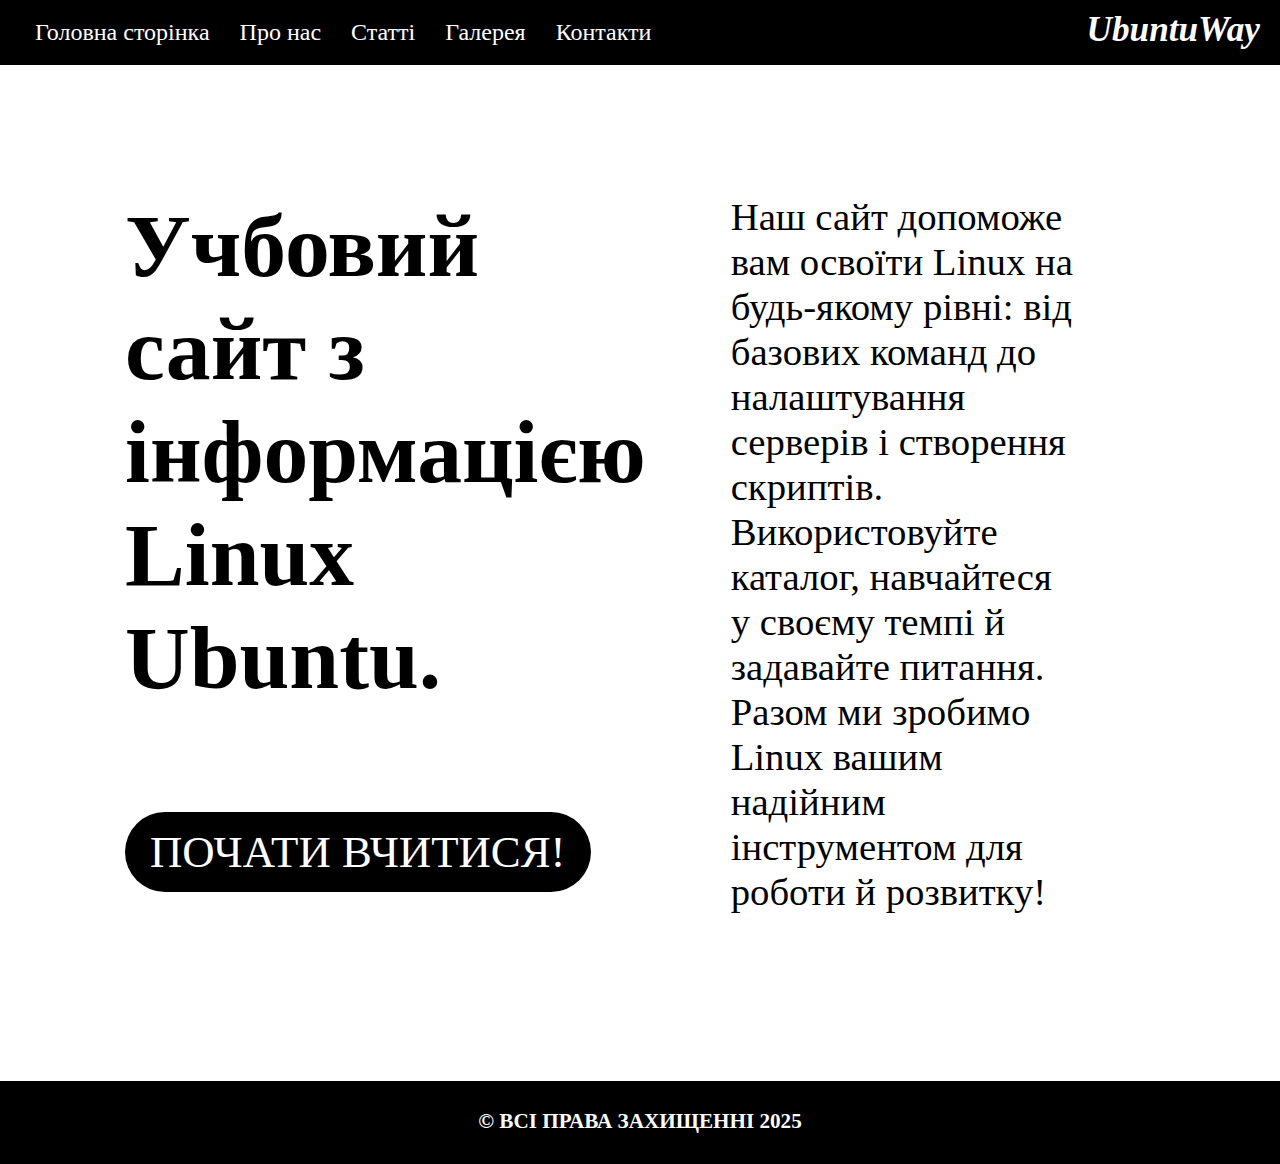
==== index.html @ c06f511a "Добавлены основные файлы" ====
<!DOCTYPE html>
<html lang="uk">
<!-- Its Metadata about site. Start-->
    <head>
        <meta charset="UTF-8">
        <meta name="viewport" content="width=device-width, initial-scale=1.0">
        <!--Style-->
        <link href="style.css" rel="stylesheet">
        <link rel="preconnect" href="https://fonts.googleapis.com">
        <title>Home</title>
    </head>
<!--Metadata. End-->
    
    <body>
        <!--Header. iFrame Menu-->
        <div>
            <iframe class="header-iframe" src="/menu.html"></iframe>
        </div>
        <div class="content">
            <div class="main-index">
                <div class="content-index">
                    <h1>Учбовий сайт з інформацією Linux Ubuntu.</h1>
                    <a class="button-a" href="/pages/articles.html">ПОЧАТИ ВЧИТИСЯ!</a>
                </div>
                <p class="p-index">Наш сайт допоможе вам освоїти Linux на будь-якому рівні: від базових команд до налаштування серверів і створення скриптів. Використовуйте каталог, навчайтеся у своєму темпі й задавайте питання. Разом ми зробимо Linux вашим надійним інструментом для роботи й розвитку!</p>
            </div>
        </div>

        <!-- Footer-->
        <iframe class="footer-iframe" src="/footer.html"></iframe>
    </body>
</html>
---- style.css ----
* {
    margin: 0px;
    padding: 0px;
}

body {
    background-color: rgb(255, 255, 255);
    font-family: "Cantarell", serif;
    font-weight: 400;
    font-style: normal;
    margin: 0;               /* Removing outer margins */
    display: flex;            /* Making a flex container */
    flex-direction: column;   /* Arranging elements vertically */
    min-height: 100vh;
}

.content {
    flex: 1;                  /* Content takes up all available space */
    padding: 20px;
}

a {
    text-decoration: none;
    color: blue; 
}

.button-a {
    background-color: black;
    text-decoration: none;
    padding: 15px 25px;
    color: white; 
    border-radius: 40px;
}

.button-a:hover {
    background-color: rgb(133, 133, 133);
    color: black;
}

/*--Header--*/

header {
    font-size: 15vh;
    color: white;
    background-color: black;
}
/* Container for the entire header */
.header-container {
    display: flex; 
    justify-content: space-between; 
    align-items: center;
    padding: 10px 20px; 
}

.header-iframe {
    width: 100%;
    height: 70px;
    border: none;
}

/* Navigation list */
.header-list {
    list-style-type: none;
    display: flex; 
    margin: 0;
    padding: 0;
}

/* Navigation items */
.header-elements {
    margin: 0 15px;
}

.a-header {
    text-decoration: none;
    color: white;
    font-size: 1.5rem;
}

.a-header:hover {
    color: gray;
}

/* Logo */
.logo {
    font-size: 2.2rem;
    color: white;
    margin-left: auto;
    white-space: nowrap;
    padding-bottom: 5px;
}

/* Footer */

footer {
    position: fixed;
    bottom: 0;
    width: 100%;
    font-size: 17vh;
    color: white;
    background-color: black;
}

.footer-iframe {
    background-color: black;
    width: 100%;
    height: 100%;
    border: none;

}

.footer-container {
    display: flex;
    justify-content: center;
    padding-top: 28px;
    padding-bottom: 30px;
}


/* Main-index */

.main-index {
    font-size: 2.42rem;
    display: flex;
    padding: 80px;
    padding-top: 100px;
}

.content-index {
    padding: 0 25px 0;
    max-width: 110vw;
    font-size: 2.8rem;
    display: inline;
    
}

.content-index h1 {
    padding-bottom: 13vh;
}


.p-index {
    max-width: 500px;
    padding-right: 100px;
    padding-left: 60px;
}

/* contacts */
fieldset{
    padding:0;
    margin:0;
    border:0
}

.main-contacts {
    padding: 30px;
}

.main-contacts h2{
    text-align: center;
    font-size: 4.5vw;
}

.main-contacts p{
    text-align: center;
    font-size: 2vw;
    padding-top: 30px;
}

.contacts-form {
    margin-top: 40px;
    margin-left: 90px;
    margin-right: 90px;
    border: 1px solid black;
    border-radius: 45px;
    padding-top: 30px;
    padding-bottom: 30px;

    text-align: center;
    font-size: 2vw;
}

.first-form-container {
    display: flex;
    justify-content: center;
    padding: 25px;
}

.form-container-fieldset {
    display: flex;
    flex-direction: column;
    gap: 17px;
}

.form-container-fieldset-two {
    display: flex; 
    flex-direction: column;  
    padding-left: 70px;
    gap: 17px
}

.first-form-container input{
    border: 1px solid black;
    width: 20vw;
    height: 4vh;
    border-radius: 15px;
    font-size: 1.5rem;
}

.second-form-container {
    justify-content: center;
    align-items: center;
    display: flex; 
    flex-direction: column; 
    padding-top: 15px; 
}

.second-form-container textarea {
    margin: 25px;
    justify-content: center;
    width: 45vw;
    height: 23vh;
    border-radius: 14px;
    font-size: 1.6rem;
    resize: none;
    padding: 10px;
    border: 1px solid black;
}

.second-form-container select{
    width: 24vw;
    height: 5vh;
    font-size: 1.5rem;
    margin: 13px;
    border-radius: 10px;
    border: 1px solid black;
    padding: 5px;
}

.submit-input {
    display: flex; 
    justify-content: center; 
    padding-top: 30px;

}

.submit-input input {
    border: none;
    background-color: black;
    color: white;
    width: 24vw;
    height: 8vh;
    border-radius: 50px;
    font-size: 2.4rem;
}

.submit-input input:hover {
    background-color: rgb(133, 133, 133);
    color: black;
}

/* About*/

.container-about {
    display: flex;
    justify-content: center;
    padding-top: 40px;
}

.main-about {
    font-size: 2.3rem;
    padding: 40px;
}


.content-container {
    padding-top: 40px;
    display: flex;
    font-size: 2rem;
    gap: 100px;
    justify-content: center;
    padding-bottom: 30px;
}

.content-container p {
    width: 40vw;
}

.content-container img {
    width: 700px;
    height: 400px;
    border-radius: 40px;
}

.divider {
    width: 90vw;
    height: 2px; /* Line thickness */
    background: linear-gradient(to right, rgba(0, 0, 0, 0.3), rgba(0, 0, 0, 0) 100%); /* Smooth gradient from black to transparent */
    margin: 20px 0; /* Padding on top and bottom */
    transition: background 0.5s ease-in-out; /* Smooth transition */
}

.divider-rotate {
    margin-left: auto;
    width: 90vw;
    height: 2px; /* Line thickness */
    background: linear-gradient(to right, rgba(0, 0, 0, 0.3), rgba(0, 0, 0, 0) 100%); /* Smooth gradient from black to transparent */
    margin: 20px 0; /* Padding on top and bottom */
    transition: background 0.5s ease-in-out; /* Smooth transition */
    transform: rotate(180deg);
}

.divider-normal {
    width: 90vw;
    height: 2px; /* Line thickness */
    background: rgba(0, 0, 0, 0.3); /* Smooth gradient from black to transparent */
    margin: 20px 0; /* Padding on top and bottom */
}

.main-about ol {
    padding-left: 30px;
    width: 40vw;
}

.main-about li {
    padding-top: 15px;
}

.about-a-button {
    padding-top: 80px;
    display: flex;
    justify-content: center;
    align-items: center;
}

.main-about a {
    background-color: black;
    text-decoration: none;
    padding: 25px 35px;
    color: white; 
    border-radius: 50px;
}

.main-about a:hover {
    background-color: rgb(133, 133, 133);
    color: black;
}

/* Articles */

.container-articles {
    padding: 10px;
    display: flex;
    gap: 30px;
}

.menu-articles * {
    gap: 20px;
    white-space: nowrap;
    padding: 10px;
    margin-top: 10px;
}

.menu-articles h1 {
    font-size: 2.3rem;
}

.menu-articles li {
    font-size: 1.1rem;
}

.articles-button-a {
    background-color: black;
}

.articles-content-container {
    margin-right: 30px;
    margin-top: 40px;
    padding: 2.4vw;
    display: block;
    font-size: large;
    border: 1px solid black;
    border-radius: 20px;
    padding-left: 50px;
}

.articles-content-container h3 {
    font-size: 2.1rem;
    padding-bottom: 20px;
}

/* gallery */

figure {
    display: flex;
    flex-direction: column;
    text-align: center; /* Aligns text to the center */
    margin: 20px; /* Adds padding around the block */
}
figcaption {
    margin: 20px;
    font-size: 1.2vw;
}

.main-gallery h1{
    text-align: center;
    font-size: 3.2vw;
}

.main-gallery p{
    text-align: center;
    font-size: 1.8vw;
    padding-top: 30px;
}

.pic {
    margin: 30px;
    padding-top: 40px; 
    display: flex; 
    justify-content: center; 
    gap: 20px; 
    flex-wrap: wrap;
}

.pic * {
    border-radius: 20px;
}
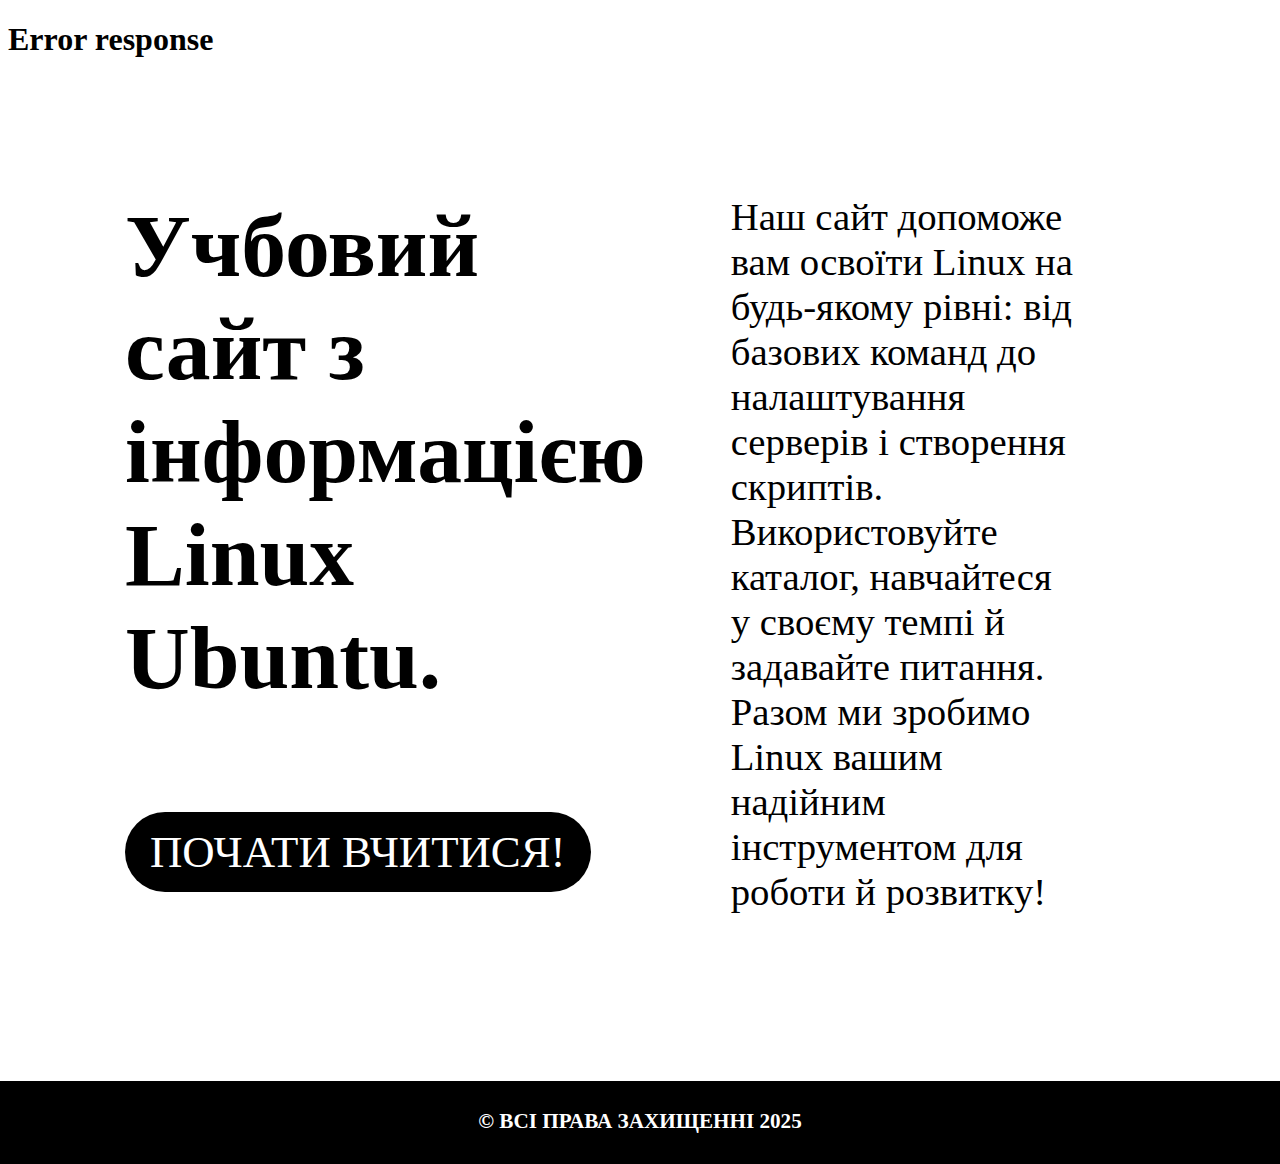
==== commit e6c1bb4c: "Добавление iframe index.html" ====
--- a/index.html
+++ b/index.html
@@ -14,7 +14,7 @@
     <body>
         <!--Header. iFrame Menu-->
         <div>
-            <iframe class="header-iframe" src="/menu.html"></iframe>
+            <iframe class="header-iframe" src="./menu.html https://zithon.github.io/my-project/menu.html"></iframe>
         </div>
         <div class="content">
             <div class="main-index">
@@ -27,6 +27,6 @@
         </div>
 
         <!-- Footer-->
-        <iframe class="footer-iframe" src="/footer.html"></iframe>
+        <iframe class="footer-iframe" src="./footer.html"></iframe>
     </body>
 </html>--- a/style.css
+++ b/style.css
@@ -424,4 +424,6 @@
 
 .pic * {
     border-radius: 20px;
-}+}
+
+/* комментарий2323 */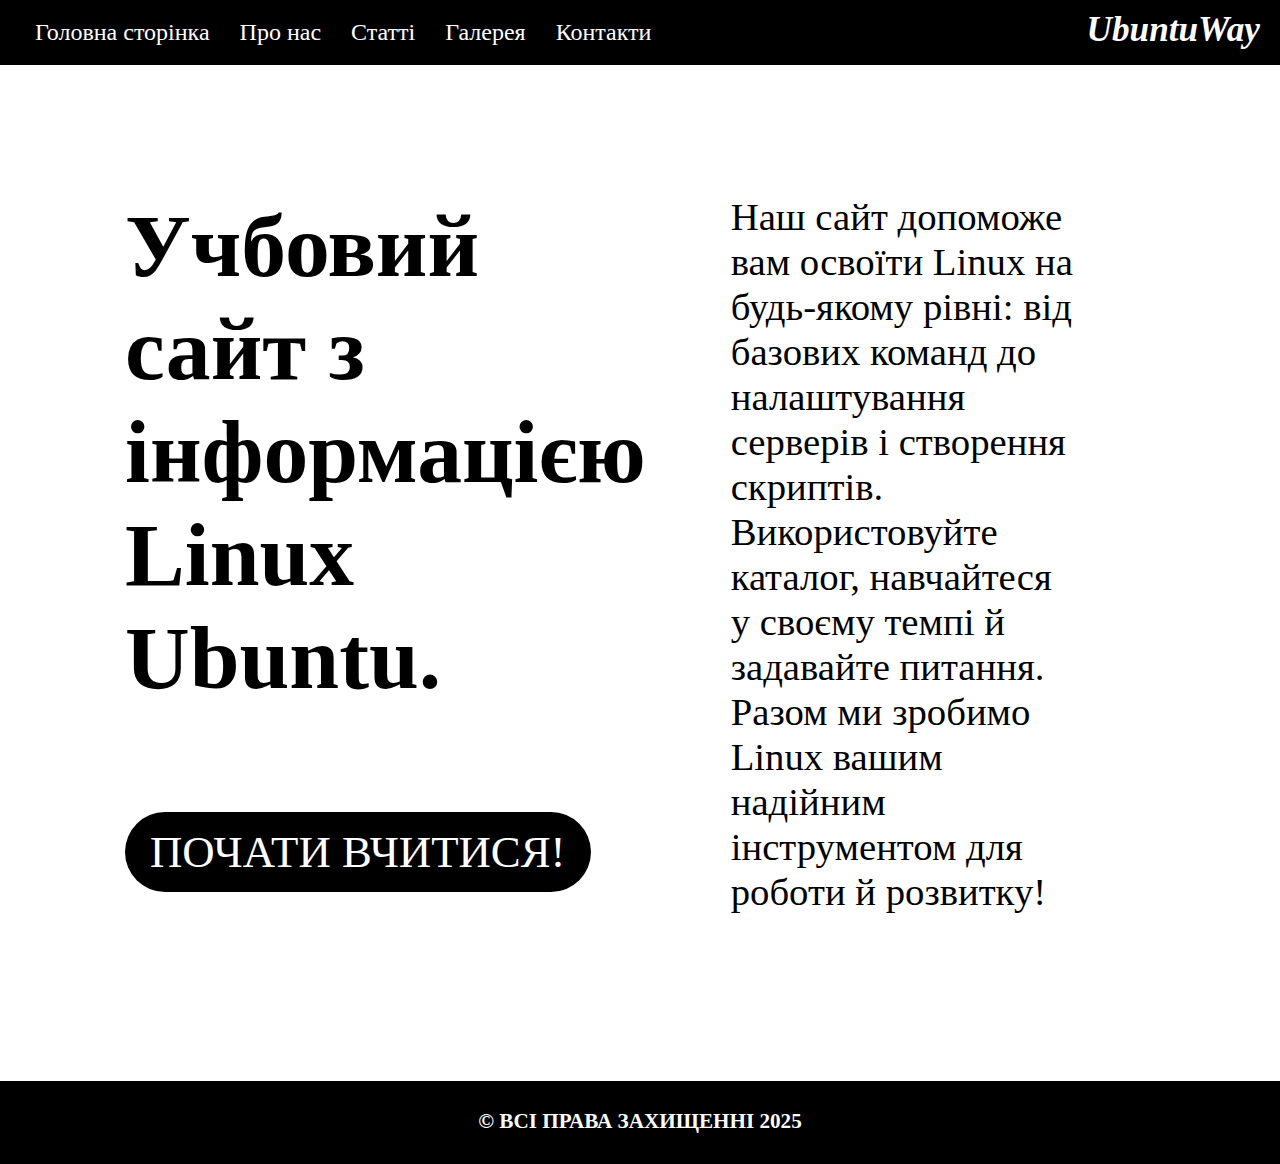
==== commit fc6231d1: "Добавление index.html" ====
--- a/index.html
+++ b/index.html
@@ -14,7 +14,7 @@
     <body>
         <!--Header. iFrame Menu-->
         <div>
-            <iframe class="header-iframe" src="./menu.html https://zithon.github.io/my-project/menu.html"></iframe>
+            <iframe class="header-iframe" src="./menu.html"></iframe>
         </div>
         <div class="content">
             <div class="main-index">
